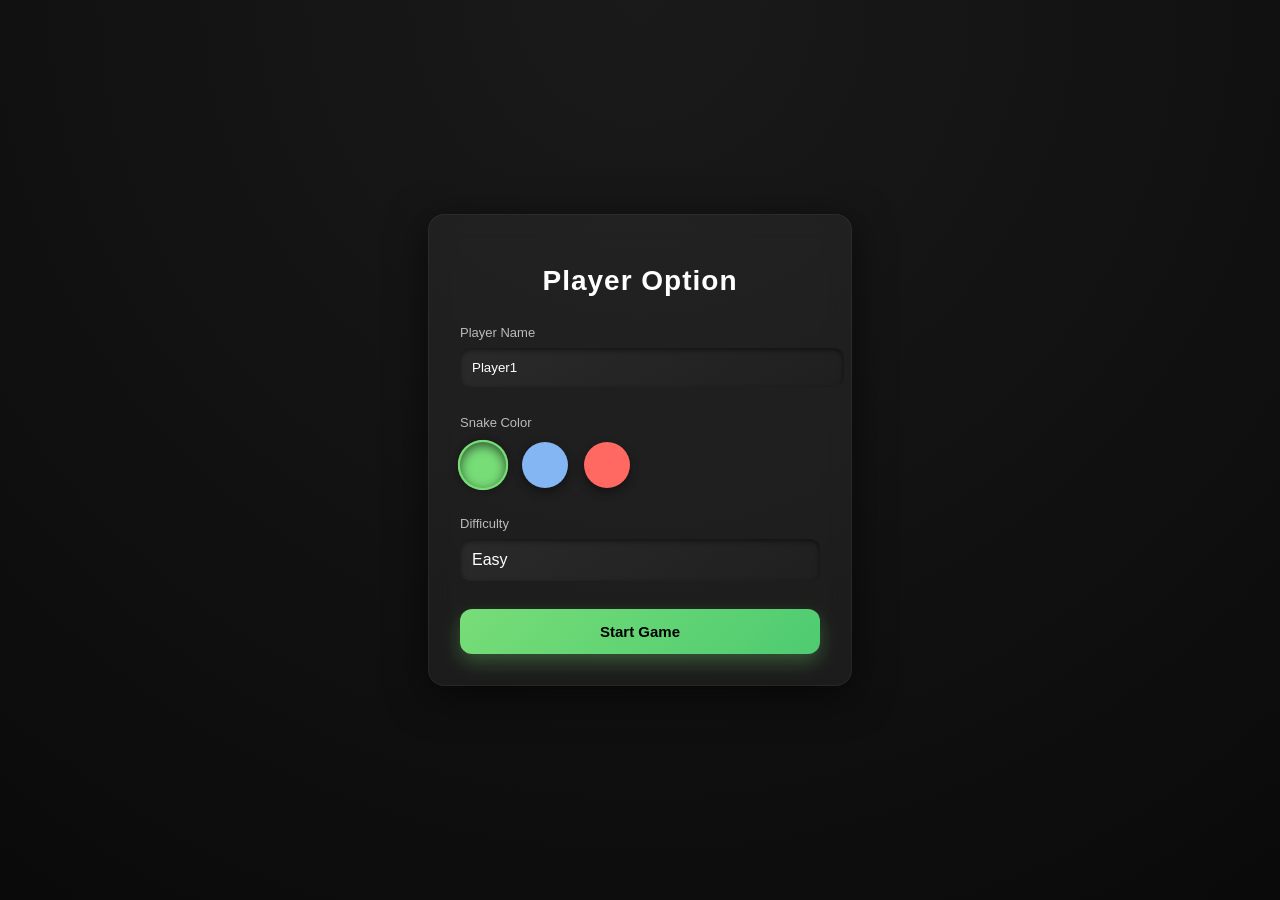
==== Bram_Code/player_option.html @ 563384bc "Bram - Build Player Option Page & Some Function" ====
<!DOCTYPE html>
<html lang="en">
<head>
    <meta charset="UTF-8">
    <meta name="viewport" content="width=device-width, initial-scale=1.0">
    <title>Player Option</title>
    <link rel="stylesheet" href="player_option.css">
</head>
<body>

<div class="container">
    <h1>Player Option</h1>

    <div class="form-group">
        <label>Player Name</label>
        <input type="text" id="playerName" placeholder="Please enter your name..." value="Player1">
        <small id="nameError"></small>
    </div>

    <div class="form-group">
        <label>Snake Color</label>
        <div class="color-picker">
            <div class="color-option" data-color="#77dd77" style="background:#77dd77;"></div>
            <div class="color-option" data-color="#84b6f4" style="background:#84b6f4;"></div>
            <div class="color-option" data-color="#ff6961" style="background:#ff6961;"></div>
        </div>
    </div>

    <div class="form-group">
        <label>Difficulty</label>
        <div class="custom-dropdown" id="difficultyDropdown">
            <div class="dropdown-selected">Easy</div>
            <div class="dropdown-options">
                <div class="dropdown-item" data-value="easy">Easy</div>
                <div class="dropdown-item" data-value="medium">Medium</div>
                <div class="dropdown-item" data-value="hard">Hard</div>
            </div>
        </div>
    </div>
    
    <button id="startBtn">Start Game</button>

    <div class="popup-overlay" id="popup">
        <div class="popup-box">

            <h2>Ready to Play?</h2>

            <p id="summaryName"></p>
            <p id="summaryDifficulty"></p>

            <div class="popup-actions">
                <button id="backBtn" class="btn-back">←</button>
                <button id="continueBtn" class="btn-continue">Continue</button>
            </div>

        </div>
    </div>
</div>

<script src="player_option.js"></script>
</body>
</html>
---- Bram_Code/player_option.css ----
body {
    margin: 0;
    font-family: 'Segoe UI', sans-serif;
    background: radial-gradient(circle at top, #1a1a1a, #0a0a0a);
    color: white;
    min-height: 100vh;
    display: flex;
    align-items: center;
    justify-content: center;
}

.container {
    width: 360px;
    margin: 80px auto;
    padding: 32px;
    border-radius: 16px;
    background: rgba(255, 255, 255, 0.05);
    backdrop-filter: blur(12px);
    box-shadow: 0 10px 40px rgba(0,0,0,0.6), inset 0 0 0 1px rgba(255,255,255,0.05);
    text-align: center;
    animation: fadeIn 0.6s ease;
}

h1 {
    margin-bottom: 28px;
    font-size: 28px;
    letter-spacing: 1px;
    text-align: center;
}

.form-group {
    margin-bottom: 28px;
    text-align: left;
}

label {
    font-size: 13px;
    color: #bbb;
    margin-bottom: 8px;
    display: block;
    text-align: left;
}

input {
    width: 100%;
    padding: 12px;
    border-radius: 10px;
    border: none;
    outline: none;
    background: linear-gradient(145deg, #2a2a2a, #1f1f1f);
    color: white;
    box-shadow: inset 0 2px 5px rgba(0,0,0,0.5);
    transition: all 0.25s ease;
}

input:focus {
    box-shadow: inset 0 2px 5px rgba(0,0,0,0.5), 0 0 0 2px rgba(119,221,119,0.3);
}

.color-picker {
    display: flex;
    gap: 16px;
    margin-top: 12px;
}

.color-option {
    width: 42px;
    height: 42px;
    border-radius: 50%;
    cursor: pointer;
    border: 2px solid transparent;
    transition: all 0.2s ease;
    box-shadow: 0 4px 10px rgba(0,0,0,0.4);
}

.color-option:hover {
    transform: scale(1.1);
}

.color-option.selected {
    transform: scale(1.1);
    box-shadow: inset 0 3px 10px rgba(0,0,0,0.6), 0 0 6px rgba(0,0,0,0.3);
}

.custom-dropdown {
    position: relative;
    cursor: pointer;
}

.dropdown-selected {
    padding: 12px;
    border-radius: 10px;
    background: linear-gradient(145deg, #2a2a2a, #1f1f1f);
    box-shadow: inset 0 2px 5px rgba(0,0,0,0.5);
}

.dropdown-options {
    position: absolute;
    top: 110%;
    left: 0;
    right: 0;
    background: #1a1a1a;
    border-radius: 10px;
    box-shadow: 0 10px 30px rgba(0,0,0,0.7);
    overflow: hidden;
    opacity: 0;
    transform: translateY(-10px);
    pointer-events: none;
    transition: 0.25s ease;
    z-index: 10;
}

.custom-dropdown.active .dropdown-options {
    opacity: 1;
    transform: translateY(0);
    pointer-events: auto;
}

.dropdown-item {
    padding: 12px;
    transition: 0.2s;
}

.dropdown-item:hover {
    background: rgba(255,255,255,0.05);
    transform: translateX(5px);
}

button {
    width: 100%;
    padding: 14px;
    border: none;
    border-radius: 12px;
    font-weight: bold;
    font-size: 15px;
    background: linear-gradient(135deg, #77dd77, #4ecb71);
    cursor: pointer;
    transition: all 0.25s ease;
    box-shadow: 0 8px 20px rgba(119,221,119,0.3);
}

button:hover {
    transform: translateY(-3px);
    box-shadow: 0 12px 25px rgba(119,221,119,0.5);
}

button:active {
    transform: scale(0.96);
}

small {
    color: #ff6b6b;
    font-size: 12px;
}

@keyframes fadeIn {
    from {
        opacity: 0;
        transform: translateY(20px);
    }
    to {
        opacity: 1;
        transform: translateY(0);
    }
}

.popup-overlay {
    position: fixed;
    top: 0;
    left: 0;
    right: 0;
    bottom: 0;
    background: rgba(0,0,0,0.7);
    backdrop-filter: blur(6px);
    display: flex;
    align-items: center;
    justify-content: center;
    opacity: 0;
    pointer-events: none;
    transition: 0.3s ease;
    z-index: 100;
}

.popup-overlay.active {
    opacity: 1;
    pointer-events: auto;
}

.popup-box {
    width: 320px;
    padding: 24px;
    border-radius: 16px;
    background: linear-gradient(145deg, #1e1e1e, #121212);
    backdrop-filter: blur(12px);
    box-shadow: 0 10px 40px rgba(0,0,0,0.7);
    text-align: center;
    transform: translateY(20px);
    transition: 0.3s ease;
}

.popup-overlay.active .popup-box {
    transform: translateY(0);
}

.popup-box h2 {
    margin-bottom: 16px;
}

.popup-box p {
    margin: 6px 0;
    color: #bbb;
}

.popup-actions {
    display: flex;
    gap: 10px;
    margin-top: 20px;
}

.btn-back {
    width: 60px;
    padding: 12px;
    border-radius: 10px;
    border: none;
    background: #2a2a2a;
    color: white;
    cursor: pointer;
    transition: 0.2s;
}

.btn-back:hover {
    background: #3a3a3a;
}

.btn-continue {
    flex: 1;
    padding: 12px;
    border-radius: 10px;
    border: none;
    font-weight: bold;
    background: linear-gradient(135deg, #77dd77, #4ecb71);
    cursor: pointer;
    transition: 0.2s;
}

.btn-continue:hover {
    transform: translateY(-2px);
}
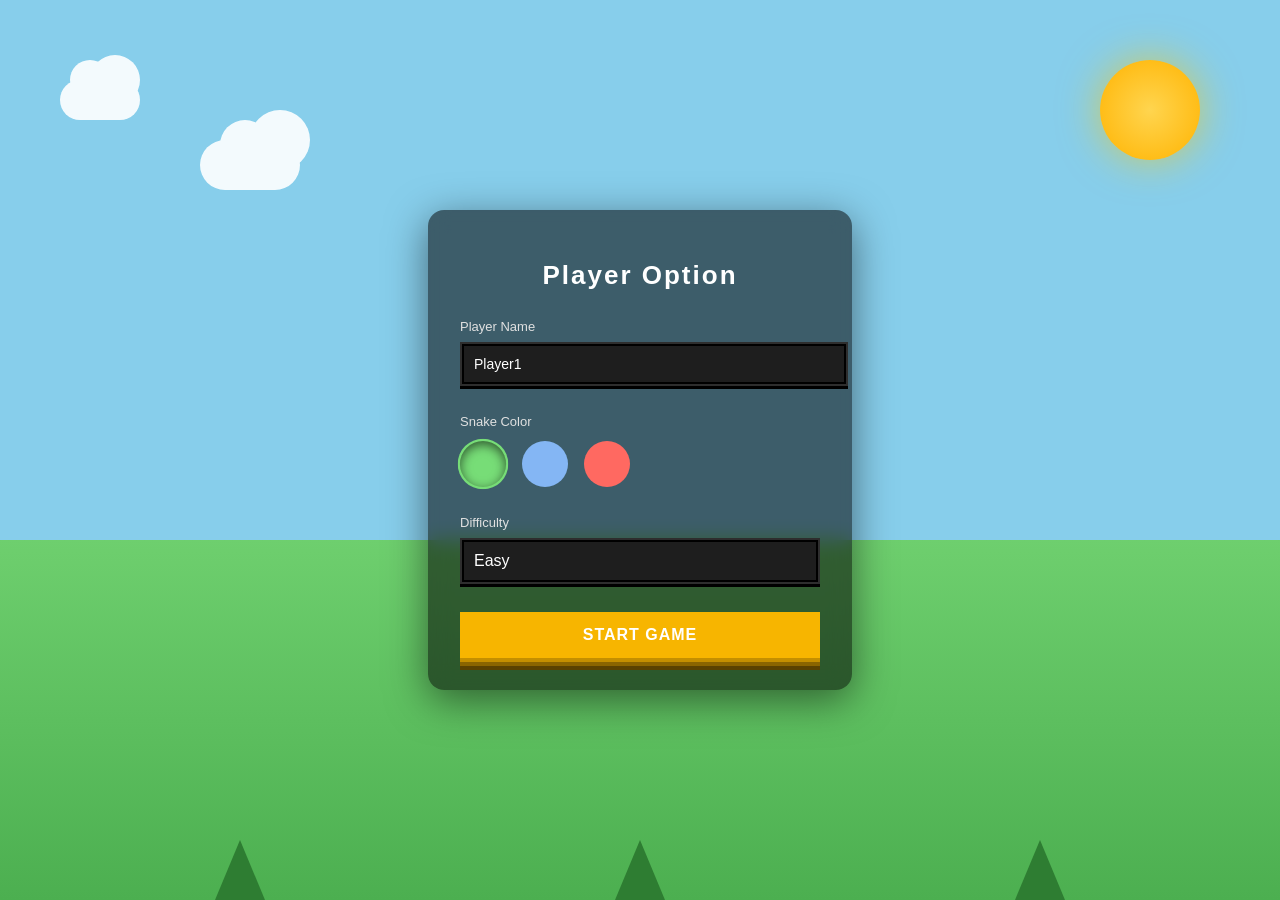
==== commit 70307aaf: "Bram - Update Option" ====
--- a/Bram_Code/player_option.html
+++ b/Bram_Code/player_option.html
@@ -7,6 +7,19 @@
     <link rel="stylesheet" href="player_option.css">
 </head>
 <body>
+
+<div class="background-decor">
+    <div class="sun"></div>
+
+    <div class="cloud cloud1"></div>
+    <div class="cloud cloud2"></div>
+
+    <div class="trees">
+        <div class="tree"></div>
+        <div class="tree"></div>
+        <div class="tree"></div>
+    </div>
+</div>
 
 <div class="container">
     <h1>Player Option</h1>
--- a/Bram_Code/player_option.css
+++ b/Bram_Code/player_option.css
@@ -1,7 +1,7 @@
 body {
     margin: 0;
     font-family: 'Segoe UI', sans-serif;
-    background: radial-gradient(circle at top, #1a1a1a, #0a0a0a);
+    background: linear-gradient(to bottom, #87ceeb 0%, #87ceeb 60%, #6ecf6e 60%, #4caf50 100%);
     color: white;
     min-height: 100vh;
     display: flex;
@@ -9,23 +9,125 @@
     justify-content: center;
 }
 
+.background-decor {
+    position: fixed;
+    inset: 0;
+    overflow: hidden;
+    z-index: 0;
+}
+
+.sun {
+    position: absolute;
+    top: 60px;
+    right: 80px;
+    width: 100px;
+    height: 100px;
+    background: radial-gradient(circle, #ffd54f, #ffb300);
+    border-radius: 50%;
+    box-shadow: 0 0 40px rgba(255, 200, 0, 0.6);
+}
+
+.cloud {
+    position: absolute;
+    background: #ffffff;
+    border-radius: 50px;
+    opacity: 0.9;
+}
+
+.cloud::before,
+.cloud::after {
+    content: "";
+    position: absolute;
+    background: #ffffff;
+    border-radius: 50%;
+}
+
+.cloud1 {
+    top: 80px;
+    left: 60px;
+    width: 80px;
+    height: 40px;
+}
+
+.cloud1::before {
+    width: 40px;
+    height: 40px;
+    top: -20px;
+    left: 10px;
+}
+
+.cloud1::after {
+    width: 50px;
+    height: 50px;
+    top: -25px;
+    left: 30px;
+}
+
+.cloud2 {
+    top: 140px;
+    left: 200px;
+    width: 100px;
+    height: 50px;
+}
+
+.cloud2::before {
+    width: 50px;
+    height: 50px;
+    top: -20px;
+    left: 20px;
+}
+
+.cloud2::after {
+    width: 60px;
+    height: 60px;
+    top: -30px;
+    left: 50px;
+}
+
+.trees {
+    position: absolute;
+    bottom: 0;
+    left: 0;
+    right: 0;
+    display: flex;
+    justify-content: space-around;
+    padding: 0 40px;
+}
+
+.tree {
+    width: 0;
+    height: 0;
+    border-left: 25px solid transparent;
+    border-right: 25px solid transparent;
+    border-bottom: 60px solid #2e7d32;
+    position: relative;
+}
+
+.tree::after {
+    content: "";
+    position: absolute;
+    top: 60px;
+    left: -5px;
+    width: 10px;
+    height: 20px;
+    background: #5d4037;
+}
+
 .container {
     width: 360px;
-    margin: 80px auto;
     padding: 32px;
     border-radius: 16px;
-    background: rgba(255, 255, 255, 0.05);
-    backdrop-filter: blur(12px);
-    box-shadow: 0 10px 40px rgba(0,0,0,0.6), inset 0 0 0 1px rgba(255,255,255,0.05);
+    background: rgba(0,0,0,0.55);
+    backdrop-filter: blur(10px);
+    box-shadow: 0 10px 40px rgba(0,0,0,0.5);
     text-align: center;
     animation: fadeIn 0.6s ease;
 }
 
 h1 {
     margin-bottom: 28px;
-    font-size: 28px;
-    letter-spacing: 1px;
-    text-align: center;
+    font-size: 26px;
+    letter-spacing: 2px;
 }
 
 .form-group {
@@ -35,26 +137,24 @@
 
 label {
     font-size: 13px;
-    color: #bbb;
+    color: #e0e0e0;
     margin-bottom: 8px;
     display: block;
-    text-align: left;
 }
 
 input {
     width: 100%;
     padding: 12px;
-    border-radius: 10px;
-    border: none;
+    font-size: 14px;
+    color: white;
+    background: #1e1e1e;
+    border: 2px solid #2e2e2e;
     outline: none;
-    background: linear-gradient(145deg, #2a2a2a, #1f1f1f);
-    color: white;
-    box-shadow: inset 0 2px 5px rgba(0,0,0,0.5);
-    transition: all 0.25s ease;
+    box-shadow: inset 0 0 0 2px #000, 0 3px 0 #000;
 }
 
 input:focus {
-    box-shadow: inset 0 2px 5px rgba(0,0,0,0.5), 0 0 0 2px rgba(119,221,119,0.3);
+    border-color: #6ecf6e;
 }
 
 .color-picker {
@@ -70,7 +170,6 @@
     cursor: pointer;
     border: 2px solid transparent;
     transition: all 0.2s ease;
-    box-shadow: 0 4px 10px rgba(0,0,0,0.4);
 }
 
 .color-option:hover {
@@ -79,7 +178,7 @@
 
 .color-option.selected {
     transform: scale(1.1);
-    box-shadow: inset 0 3px 10px rgba(0,0,0,0.6), 0 0 6px rgba(0,0,0,0.3);
+    box-shadow: inset 0 3px 10px rgba(0,0,0,0.6);
 }
 
 .custom-dropdown {
@@ -89,9 +188,9 @@
 
 .dropdown-selected {
     padding: 12px;
-    border-radius: 10px;
-    background: linear-gradient(145deg, #2a2a2a, #1f1f1f);
-    box-shadow: inset 0 2px 5px rgba(0,0,0,0.5);
+    background: #1e1e1e;
+    border: 2px solid #2e2e2e;
+    box-shadow: inset 0 0 0 2px #000, 0 3px 0 #000;
 }
 
 .dropdown-options {
@@ -100,13 +199,11 @@
     left: 0;
     right: 0;
     background: #1a1a1a;
-    border-radius: 10px;
-    box-shadow: 0 10px 30px rgba(0,0,0,0.7);
-    overflow: hidden;
+    border: 2px solid #2e2e2e;
     opacity: 0;
     transform: translateY(-10px);
     pointer-events: none;
-    transition: 0.25s ease;
+    transition: 0.2s ease;
     z-index: 10;
 }
 
@@ -118,39 +215,88 @@
 
 .dropdown-item {
     padding: 12px;
-    transition: 0.2s;
+    border-bottom: 1px solid #222;
 }
 
 .dropdown-item:hover {
-    background: rgba(255,255,255,0.05);
-    transform: translateX(5px);
+    background: #2a2a2a;
 }
 
 button {
     width: 100%;
     padding: 14px;
+    font-weight: bold;
+    font-size: 16px;
+    color: #ffffff;
+    background: #f7b500;
     border: none;
-    border-radius: 12px;
-    font-weight: bold;
-    font-size: 15px;
-    background: linear-gradient(135deg, #77dd77, #4ecb71);
     cursor: pointer;
-    transition: all 0.25s ease;
-    box-shadow: 0 8px 20px rgba(119,221,119,0.3);
+    text-transform: uppercase;
+    letter-spacing: 1px;
+    box-shadow: 0 4px 0 #c48f00, 0 8px 0 #8a6500, 0 12px 0 #5a4200;
+    transition: all 0.1s ease;
 }
 
 button:hover {
-    transform: translateY(-3px);
-    box-shadow: 0 12px 25px rgba(119,221,119,0.5);
+    transform: translateY(-2px);
 }
 
 button:active {
-    transform: scale(0.96);
+    transform: translateY(6px);
+    box-shadow: 0 2px 0 #c48f00, 0 4px 0 #8a6500;
 }
 
 small {
     color: #ff6b6b;
     font-size: 12px;
+}
+
+.popup-overlay {
+    position: fixed;
+    top: 0;
+    left: 0;
+    right: 0;
+    bottom: 0;
+    background: rgba(0,0,0,0.85);
+    display: flex;
+    align-items: center;
+    justify-content: center;
+    opacity: 0;
+    pointer-events: none;
+    transition: 0.3s ease;
+}
+
+.popup-overlay.active {
+    opacity: 1;
+    pointer-events: auto;
+}
+
+.popup-box {
+    width: 320px;
+    padding: 24px;
+    border-radius: 12px;
+    background: #1b1b1b;
+    box-shadow: 0 10px 40px rgba(0,0,0,0.7);
+    text-align: center;
+}
+
+.popup-actions {
+    display: flex;
+    gap: 10px;
+    margin-top: 20px;
+}
+
+.btn-back {
+    width: 60px;
+    padding: 12px;
+    background: #2a2a2a;
+    color: white;
+    border: none;
+    cursor: pointer;
+}
+
+.btn-continue {
+    flex: 1;
 }
 
 @keyframes fadeIn {
@@ -162,87 +308,4 @@
         opacity: 1;
         transform: translateY(0);
     }
-}
-
-.popup-overlay {
-    position: fixed;
-    top: 0;
-    left: 0;
-    right: 0;
-    bottom: 0;
-    background: rgba(0,0,0,0.7);
-    backdrop-filter: blur(6px);
-    display: flex;
-    align-items: center;
-    justify-content: center;
-    opacity: 0;
-    pointer-events: none;
-    transition: 0.3s ease;
-    z-index: 100;
-}
-
-.popup-overlay.active {
-    opacity: 1;
-    pointer-events: auto;
-}
-
-.popup-box {
-    width: 320px;
-    padding: 24px;
-    border-radius: 16px;
-    background: linear-gradient(145deg, #1e1e1e, #121212);
-    backdrop-filter: blur(12px);
-    box-shadow: 0 10px 40px rgba(0,0,0,0.7);
-    text-align: center;
-    transform: translateY(20px);
-    transition: 0.3s ease;
-}
-
-.popup-overlay.active .popup-box {
-    transform: translateY(0);
-}
-
-.popup-box h2 {
-    margin-bottom: 16px;
-}
-
-.popup-box p {
-    margin: 6px 0;
-    color: #bbb;
-}
-
-.popup-actions {
-    display: flex;
-    gap: 10px;
-    margin-top: 20px;
-}
-
-.btn-back {
-    width: 60px;
-    padding: 12px;
-    border-radius: 10px;
-    border: none;
-    background: #2a2a2a;
-    color: white;
-    cursor: pointer;
-    transition: 0.2s;
-}
-
-.btn-back:hover {
-    background: #3a3a3a;
-}
-
-.btn-continue {
-    flex: 1;
-    padding: 12px;
-    border-radius: 10px;
-    border: none;
-    font-weight: bold;
-    background: linear-gradient(135deg, #77dd77, #4ecb71);
-    cursor: pointer;
-    transition: 0.2s;
-}
-
-.btn-continue:hover {
-    transform: translateY(-2px);
 }
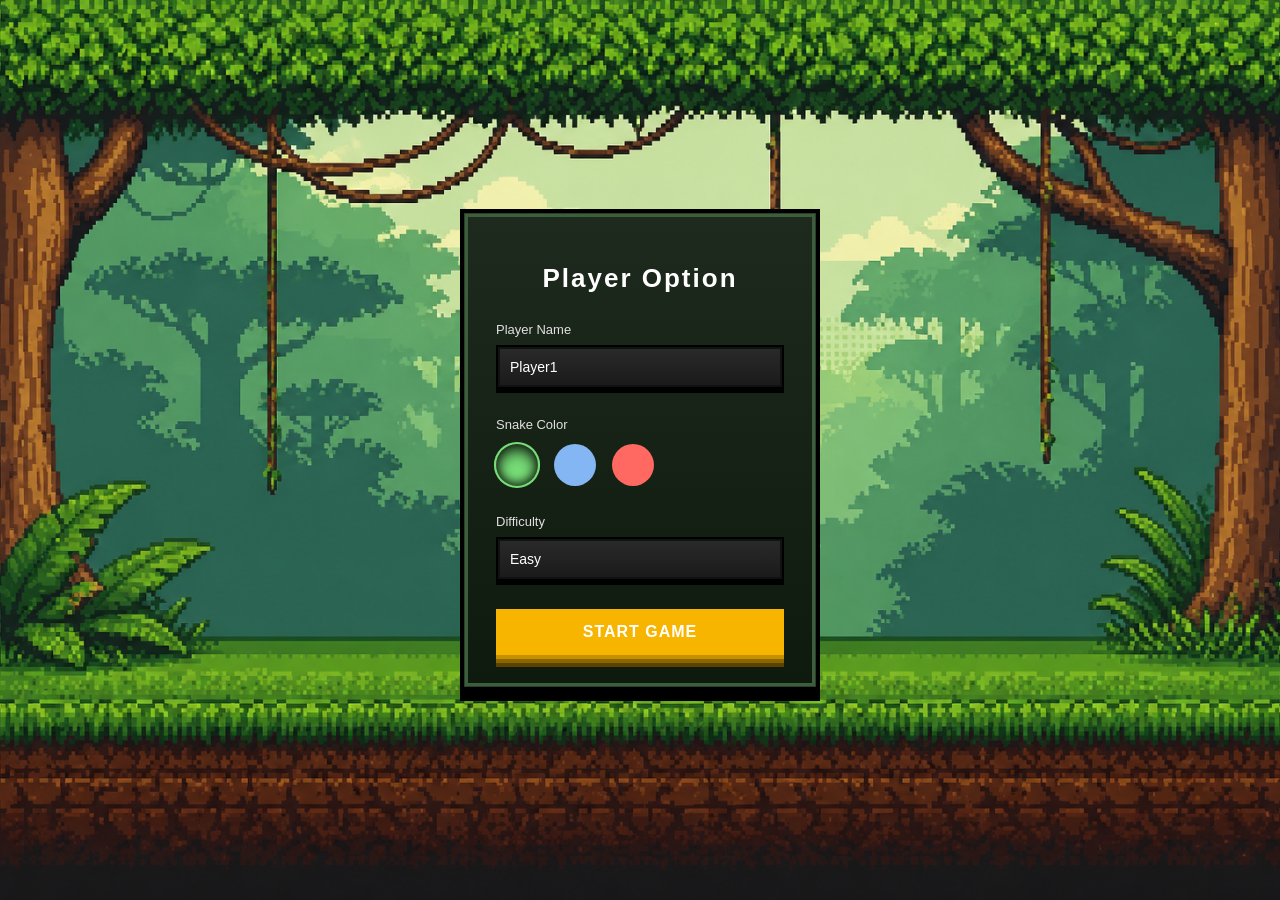
==== commit e8a87866: "Bram - Update Everything" ====
--- a/Bram_Code/player_option.html
+++ b/Bram_Code/player_option.html
@@ -7,19 +7,6 @@
     <link rel="stylesheet" href="player_option.css">
 </head>
 <body>
-
-<div class="background-decor">
-    <div class="sun"></div>
-
-    <div class="cloud cloud1"></div>
-    <div class="cloud cloud2"></div>
-
-    <div class="trees">
-        <div class="tree"></div>
-        <div class="tree"></div>
-        <div class="tree"></div>
-    </div>
-</div>
 
 <div class="container">
     <h1>Player Option</h1>
@@ -55,9 +42,7 @@
 
     <div class="popup-overlay" id="popup">
         <div class="popup-box">
-
             <h2>Ready to Play?</h2>
-
             <p id="summaryName"></p>
             <p id="summaryDifficulty"></p>
 
@@ -65,7 +50,6 @@
                 <button id="backBtn" class="btn-back">←</button>
                 <button id="continueBtn" class="btn-continue">Continue</button>
             </div>
-
         </div>
     </div>
 </div>
--- a/Bram_Code/player_option.css
+++ b/Bram_Code/player_option.css
@@ -1,127 +1,33 @@
+* {
+    box-sizing: border-box;
+}
+
 body {
     margin: 0;
     font-family: 'Segoe UI', sans-serif;
-    background: linear-gradient(to bottom, #87ceeb 0%, #87ceeb 60%, #6ecf6e 60%, #4caf50 100%);
+    background: url("/Assets/Images/background.png") no-repeat center center;
+    background-size: cover;
     color: white;
     min-height: 100vh;
     display: flex;
     align-items: center;
     justify-content: center;
-}
-
-.background-decor {
-    position: fixed;
-    inset: 0;
-    overflow: hidden;
-    z-index: 0;
-}
-
-.sun {
-    position: absolute;
-    top: 60px;
-    right: 80px;
-    width: 100px;
-    height: 100px;
-    background: radial-gradient(circle, #ffd54f, #ffb300);
-    border-radius: 50%;
-    box-shadow: 0 0 40px rgba(255, 200, 0, 0.6);
-}
-
-.cloud {
-    position: absolute;
-    background: #ffffff;
-    border-radius: 50px;
-    opacity: 0.9;
-}
-
-.cloud::before,
-.cloud::after {
-    content: "";
-    position: absolute;
-    background: #ffffff;
-    border-radius: 50%;
-}
-
-.cloud1 {
-    top: 80px;
-    left: 60px;
-    width: 80px;
-    height: 40px;
-}
-
-.cloud1::before {
-    width: 40px;
-    height: 40px;
-    top: -20px;
-    left: 10px;
-}
-
-.cloud1::after {
-    width: 50px;
-    height: 50px;
-    top: -25px;
-    left: 30px;
-}
-
-.cloud2 {
-    top: 140px;
-    left: 200px;
-    width: 100px;
-    height: 50px;
-}
-
-.cloud2::before {
-    width: 50px;
-    height: 50px;
-    top: -20px;
-    left: 20px;
-}
-
-.cloud2::after {
-    width: 60px;
-    height: 60px;
-    top: -30px;
-    left: 50px;
-}
-
-.trees {
-    position: absolute;
-    bottom: 0;
-    left: 0;
-    right: 0;
-    display: flex;
-    justify-content: space-around;
-    padding: 0 40px;
-}
-
-.tree {
-    width: 0;
-    height: 0;
-    border-left: 25px solid transparent;
-    border-right: 25px solid transparent;
-    border-bottom: 60px solid #2e7d32;
-    position: relative;
-}
-
-.tree::after {
-    content: "";
-    position: absolute;
-    top: 60px;
-    left: -5px;
-    width: 10px;
-    height: 20px;
-    background: #5d4037;
 }
 
 .container {
     width: 360px;
     padding: 32px;
-    border-radius: 16px;
-    background: rgba(0,0,0,0.55);
-    backdrop-filter: blur(10px);
-    box-shadow: 0 10px 40px rgba(0,0,0,0.5);
+    border-radius: 0;
+    background: linear-gradient(to bottom, #1f2a1f, #0f1a0f);
+    border: 4px solid #000;
+    box-shadow: 
+        inset 0 0 0 2px #2e3d2e,
+        0 6px 0 #000,
+        0 10px 0 #000;
     text-align: center;
-    animation: fadeIn 0.6s ease;
+    z-index: 1;
+    outline: 3px solid #3a5f3a;
+    outline-offset: -8px;
 }
 
 h1 {
@@ -142,15 +48,16 @@
     display: block;
 }
 
-input {
+input,
+.dropdown-selected {
     width: 100%;
+    height: 44px;
     padding: 12px;
     font-size: 14px;
     color: white;
-    background: #1e1e1e;
-    border: 2px solid #2e2e2e;
-    outline: none;
-    box-shadow: inset 0 0 0 2px #000, 0 3px 0 #000;
+    background: linear-gradient(to bottom, #2a2a2a, #1a1a1a);
+    border: 2px solid #000;
+    box-shadow: inset 0 0 0 2px #111, 0 4px 0 #000;
 }
 
 input:focus {
@@ -178,19 +85,12 @@
 
 .color-option.selected {
     transform: scale(1.1);
-    box-shadow: inset 0 3px 10px rgba(0,0,0,0.6);
+    box-shadow: inset 0 5px 14px rgba(0,0,0,0.9), inset 0 -3px 8px rgba(0,0,0,0.6);
 }
 
 .custom-dropdown {
     position: relative;
     cursor: pointer;
-}
-
-.dropdown-selected {
-    padding: 12px;
-    background: #1e1e1e;
-    border: 2px solid #2e2e2e;
-    box-shadow: inset 0 0 0 2px #000, 0 3px 0 #000;
 }
 
 .dropdown-options {
@@ -199,7 +99,7 @@
     left: 0;
     right: 0;
     background: #1a1a1a;
-    border: 2px solid #2e2e2e;
+    border: 2px solid #000;
     opacity: 0;
     transform: translateY(-10px);
     pointer-events: none;
